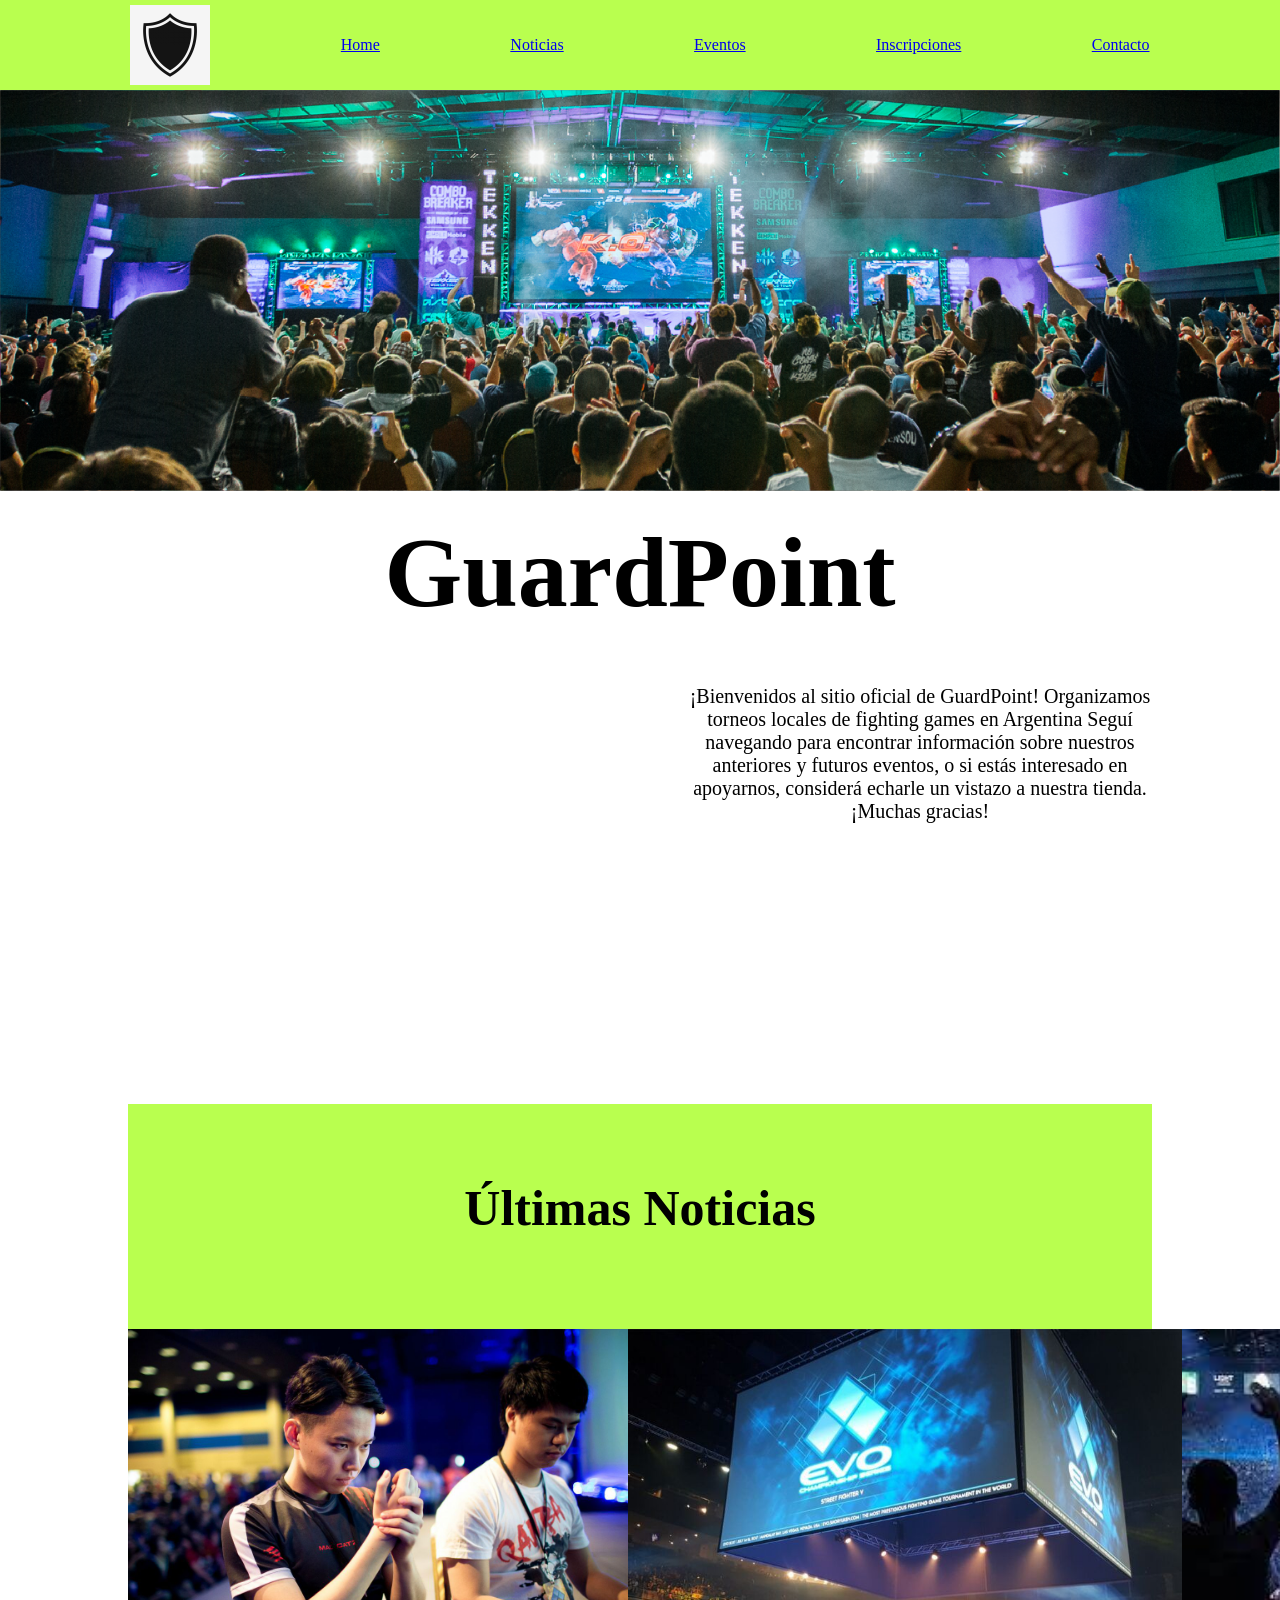
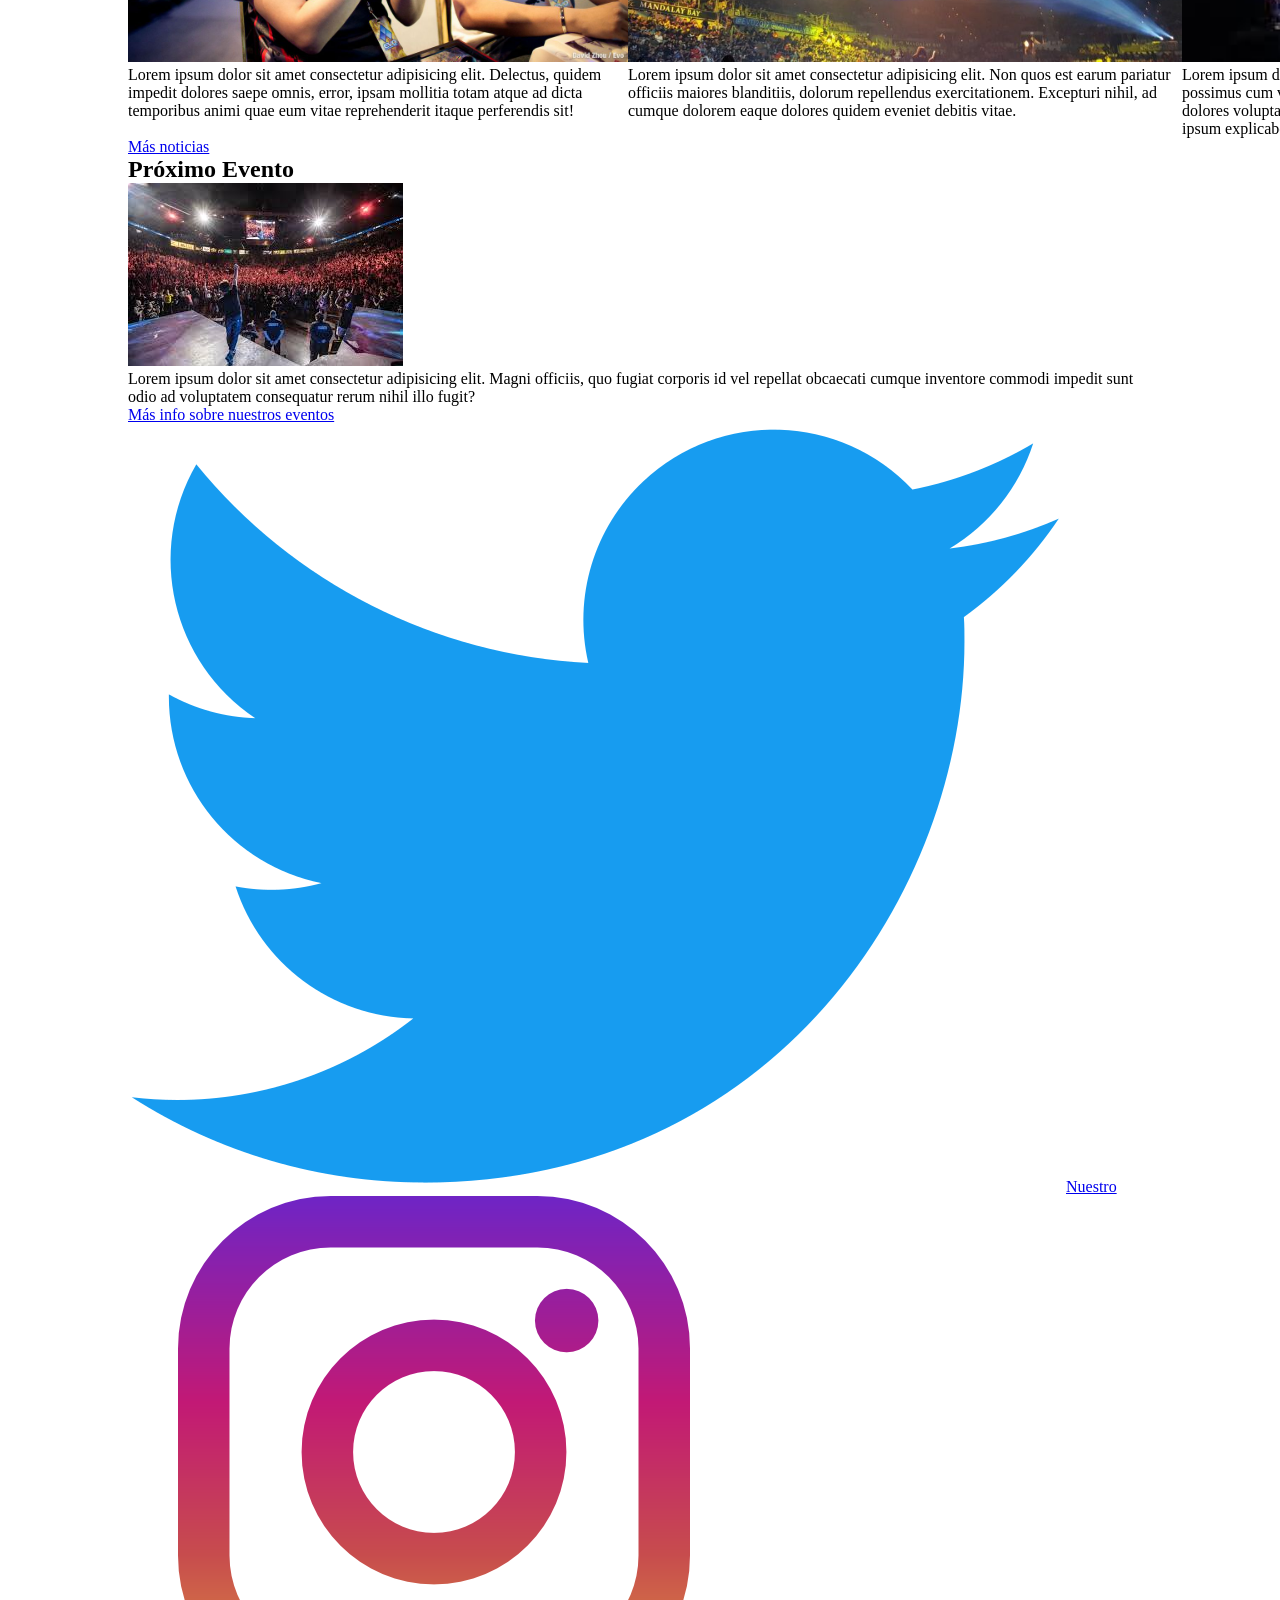
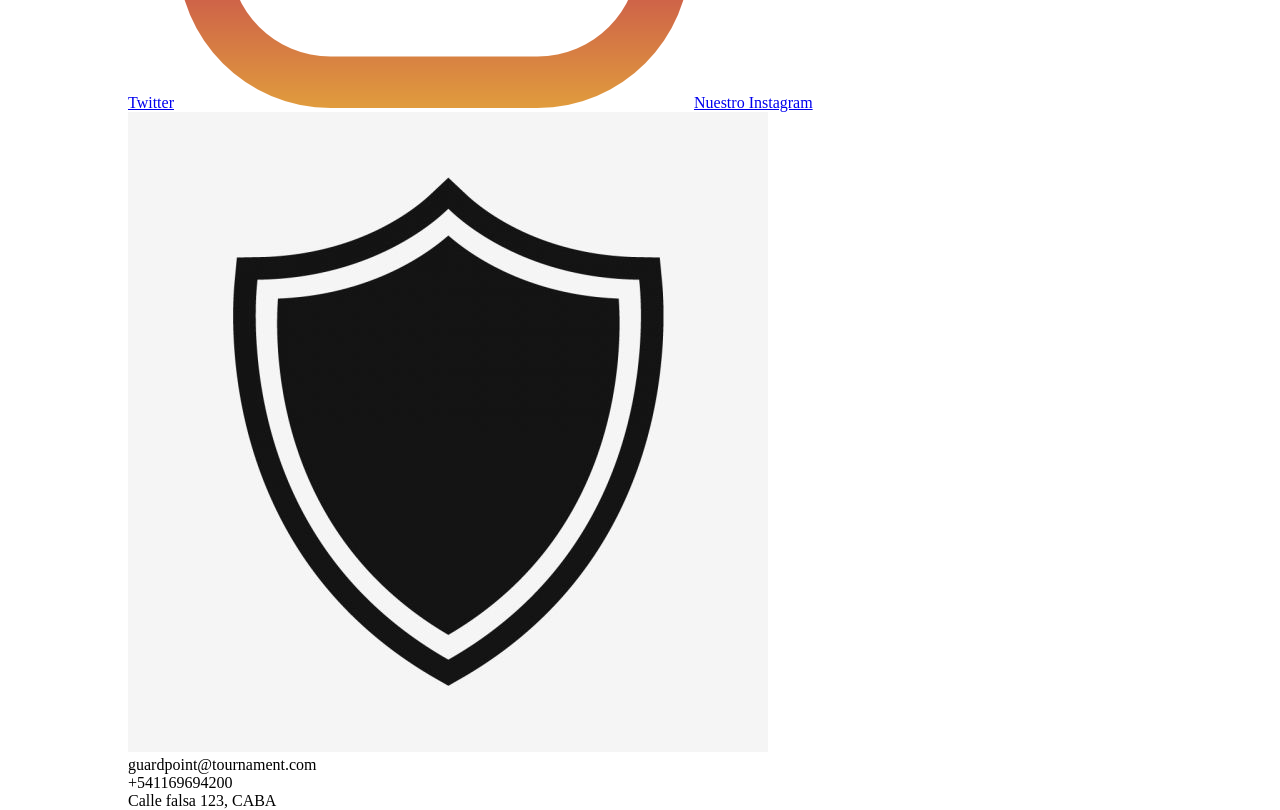
==== Desafio2/index.html @ 3b263c99 "Add files via upload" ====
<!DOCTYPE html>
<html lang="en">
<head>
    <meta charset="UTF-8">
    <meta http-equiv="X-UA-Compatible" content="IE=edge">
    <meta name="viewport" content="width=device-width, initial-scale=1.0">
    <link rel="stylesheet" href="style.css">
    <title>Home</title>
</head>
<body>
     
    
        <!-- HEADER -->
        <header class="cabecera">
            <!-- logo -->
            <nav>
                <ul class="cabecera__lista">
                    <img src="multimedia/logo.jpg" alt="Logo" class="cabecera__logo">
                    <li class="cabecera__lista__items"><a href="index.html">Home</a></li>
                    <li class="cabecera__lista__items"><a href="servicios/noticias.html" >Noticias</a></li>
                    <li class="cabecera__lista__items"><a href="servicios/eventos.html" >Eventos</a></li>
                    <li class="cabecera__lista__items"><a href="servicios/inscripciones.html">Inscripciones</a></li>
                    <li class="cabecera__lista__items"><a href="servicios/contacto.html">Contacto</a></li>
                </ul>
                <!-- Navbar --> 
            </nav>
        </header>
        <!-- FIN HEADER -->


        <!-- BANNER -->
        <section class="banner">
            <img src="multimedia/home_header2.png" alt="Banner" class="banner-imagen">
        </section>
        <!-- FIN BANNER -->


        <div class="container">
            <!-- PRESETNACIÓN DE LA PÁGINA -->
            <section class="titulo">
                <h1 class="titulo-pagina">
                    GuardPoint
                </h1>
            </section>
            <section class="presentacion">

                <div class="video-presentacion">
                <iframe width="560" height="315" src="https://www.youtube.com/embed/fnxjYTePJDI" title="YouTube video player" frameborder="0" allow="accelerometer; autoplay; clipboard-write; encrypted-media; gyroscope; picture-in-picture" allowfullscreen></iframe>
                </div>
                <div class="texto-presentacion">
                    <p>
                       ¡Bienvenidos al sitio oficial de GuardPoint! Organizamos torneos locales de fighting games en Argentina
                       Seguí navegando para encontrar información sobre nuestros anteriores y futuros eventos, o si estás interesado
                       en apoyarnos, considerá echarle un vistazo a nuestra tienda. ¡Muchas gracias!
                    </p>
                </div>
            </section>
            <!-- FIN PRESENTACIÓN-->



            <!-- ÚLTIMAS NOTICIAS-->
            <section class="titulo-2">
                <h2 class="titulo-pagina-2">
                    Últimas Noticias
                </h2>
            </section>
            <section class="ultimas-noticias">
                <div class="noticia-1">
                    <img src="multimedia/noticias.jpg" alt="Noticia 1" class="noticia-1-imagen">
                    <p>
                        Lorem ipsum dolor sit amet consectetur adipisicing elit. Delectus, quidem impedit dolores saepe omnis, error, ipsam mollitia totam atque ad dicta temporibus animi quae eum vitae reprehenderit itaque perferendis sit!
                    </p>
                </div>

                <div class="noticia-2">
                    <img src="multimedia/noticias2.jpg" alt="Noticia 2" class="noticia-2-imagen">
                    <p>
                        Lorem ipsum dolor sit amet consectetur adipisicing elit. Non quos est earum pariatur officiis maiores blanditiis, dolorum repellendus exercitationem. Excepturi nihil, ad cumque dolorem eaque dolores quidem eveniet debitis vitae.
                    </p>
                </div>

                <div class="noticia-3">
                    <img src="multimedia/noticias3.jpg" alt="Noticia 3" class="noticia-3-imagen">
                    <p>
                        Lorem ipsum dolor sit amet consectetur adipisicing elit. Veniam, possimus cum vitae cumque fugiat perspiciatis quae ducimus esse dolores voluptates voluptatem praesentium debitis fuga ad beatae ipsum explicabo, laborum ratione!
                    </p>
                </div>

            </section>
            <a href="servicios/noticias.html">Más noticias</a>
            <!-- FIN ÚLTIMAS NOTICIAS -->



            <!-- PRÓXIMO EVENTO -->
            <section>
                <h2>
                    Próximo Evento
                </h2>
                <img src="multimedia/eventos.jpg" alt="Próximo evento - preview">
                <p>
                    Lorem ipsum dolor sit amet consectetur adipisicing elit. Magni officiis, quo fugiat corporis id vel repellat obcaecati cumque inventore commodi impedit sunt odio ad voluptatem consequatur rerum nihil illo fugit?
                </p>
                <a href="servicios/eventos.html">Más info sobre nuestros eventos</a>
            </section>
            <!-- FIN PRÓXIMO EVENTO -->



            <!-- FOOTER -->
            <footer>
            <img src="multimedia/ticon.png" alt="Twitter Icon">
            <a href="https://www.twitter.com" target= "_blank">Nuestro Twitter</a>

            <img src="multimedia/iicon.png" alt="Instagram Icon">
            <a href="https://www.instagram.com" target="_blank">Nuestro Instagram</a>

            <!-- logo -->
            <img src="multimedia/logo.jpg" alt="logo">

            <p>
                guardpoint@tournament.com
            </p>

            <p>
                +541169694200
            </p>

            <p>
                Calle falsa 123, CABA
            </p>
            </footer>
            <!-- FIN FOOTER -->

    </div>
</body>
</html>
---- Desafio2/style.css ----
*{
    margin: 0%;
    padding: 0%;
    
}
.container{
    width: 80%;
    margin-left: 10%;
    margin-right: 10%;
    height: 100%;
}

.banner-imagen{
    width: 100%;
}

.cabecera{
    background-color: rgba(172, 255, 47, 0.842);
    position: sticky;
    top: 0px;
}

.cabecera__lista{
    height: 10vh;
    display: flex;
    flex-direction: row;
    justify-content: space-evenly;
    align-items: center;
}

.cabecera__lista__items{
    list-style: none;
}
 
.cabecera__logo{
    width: 80px;   
}

.presentacion{
    display: flex;
    margin: 0px auto;
    
}
.video-presentacion{
    
}

.texto-presentacion{
    text-align: center;
    font-size:  20px;
    
}

.titulo{
    display: flex;
    justify-content: center;
}


.titulo-pagina{
    height: 150px;
    padding: 20px 50px 20px 50px;
    font-size: 100px;
}
    

.titulo-2{
    display: flex;
    justify-content: center;
    margin-top: 100px;
    background-color: rgba(172, 255, 47, 0.842);
    padding-top: 75px;
    
}


.titulo-pagina-2{
    height: 150px;
    font-size: 50px;
    
}


.ultimas-noticias{
    display: flex;
    justify-content: space-between;
}

.noticia-1-imagen{
    width: 500px;
    object-fit: cover;
}

.noticia-2-imagen{
    width: 554px;
}

.noticia-3-imagen{
    width: 445px;
}
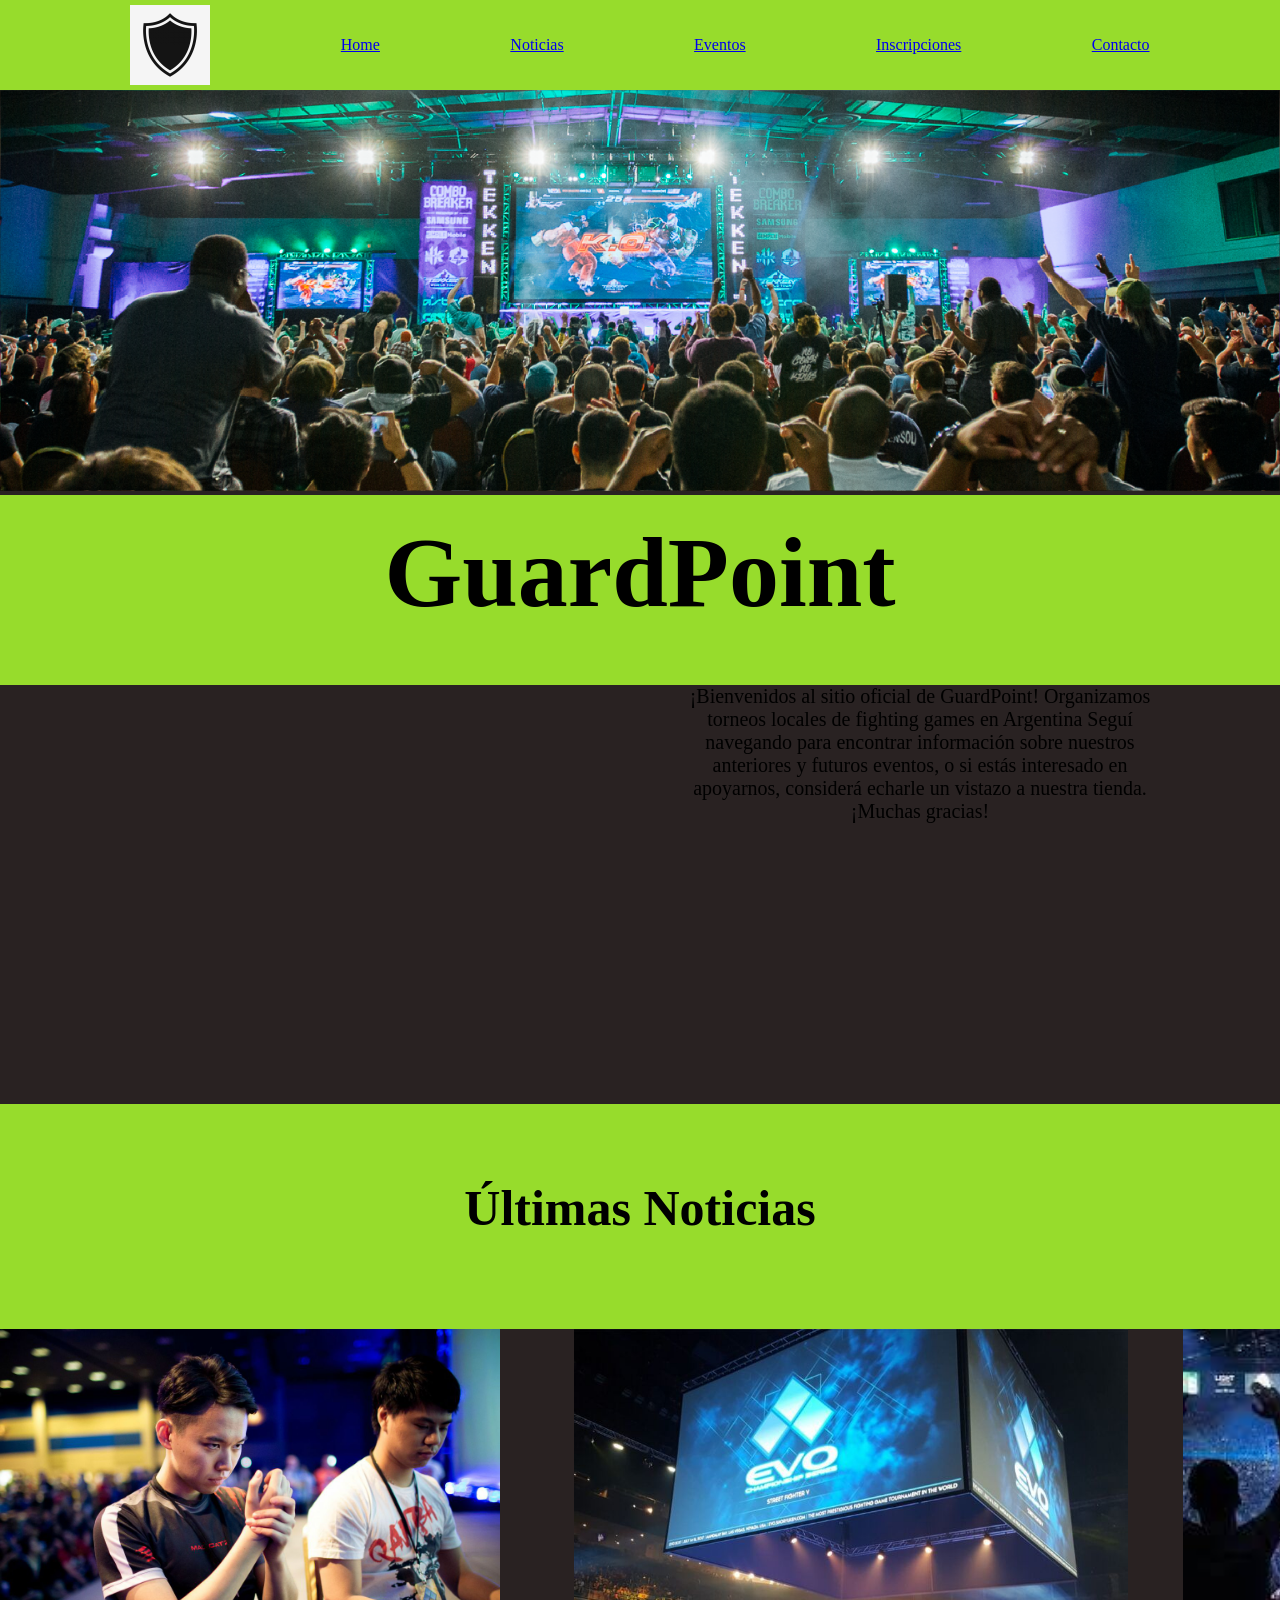
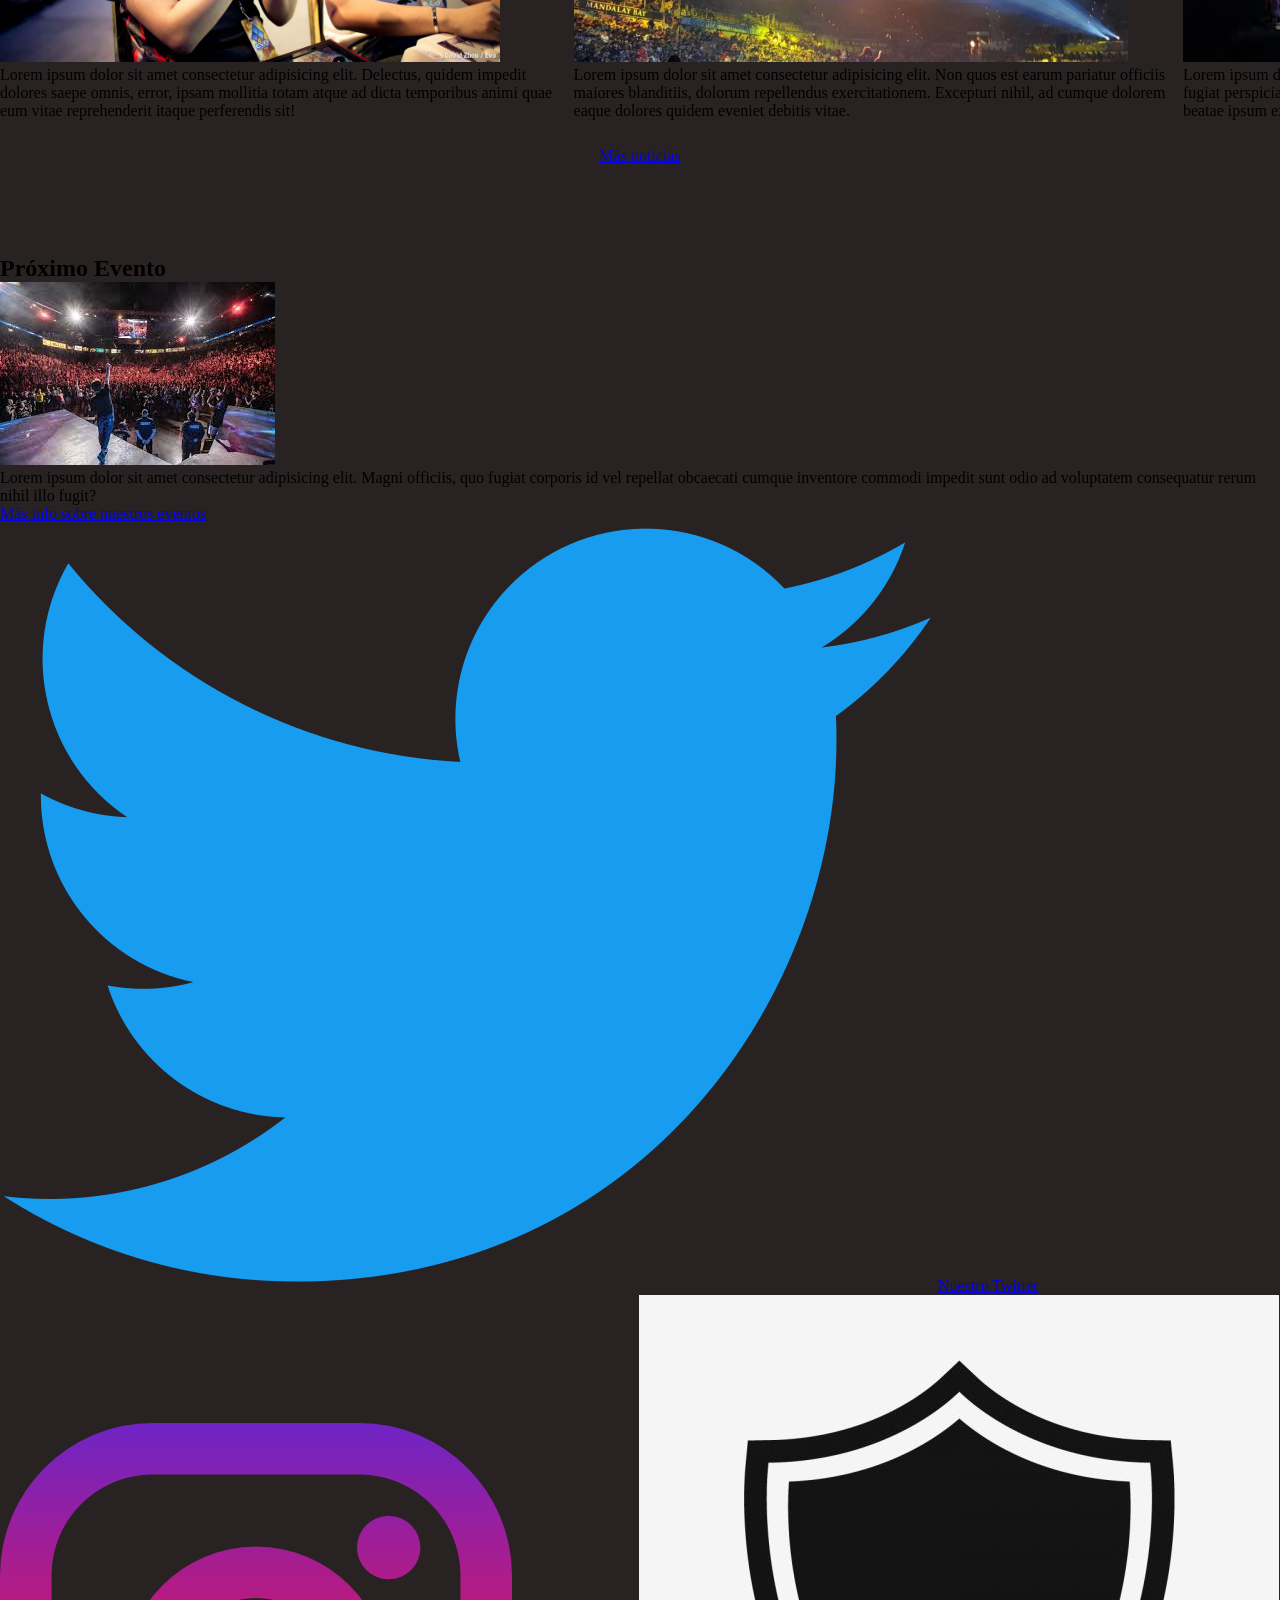
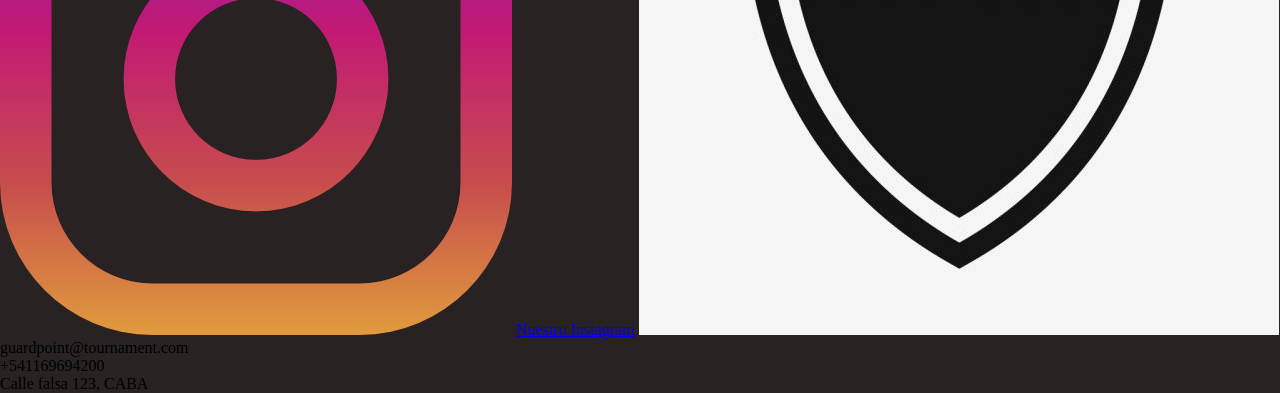
==== commit 6186de33: "Add files via upload" ====
--- a/Desafio2/index.html
+++ b/Desafio2/index.html
@@ -88,7 +88,9 @@
                 </div>
 
             </section>
-            <a href="servicios/noticias.html">Más noticias</a>
+            <div class="mas-noticias">
+                <a href="servicios/noticias.html">Más noticias</a>
+            </div>
             <!-- FIN ÚLTIMAS NOTICIAS -->
 
 
--- a/Desafio2/style.css
+++ b/Desafio2/style.css
@@ -3,11 +3,17 @@
     padding: 0%;
     
 }
-.container{
+
+html{
+    background-color: rgb(41, 34, 34);
+}
+
+.presentacion{
     width: 80%;
     margin-left: 10%;
     margin-right: 10%;
     height: 100%;
+    
 }
 
 .banner-imagen{
@@ -41,9 +47,7 @@
     margin: 0px auto;
     
 }
-.video-presentacion{
-    
-}
+
 
 .texto-presentacion{
     text-align: center;
@@ -54,6 +58,7 @@
 .titulo{
     display: flex;
     justify-content: center;
+    background-color: rgba(172, 255, 47, 0.842);
 }
 
 
@@ -83,18 +88,28 @@
 
 .ultimas-noticias{
     display: flex;
-    justify-content: space-between;
+    width: 200vh;
+    margin: auto;
+    justify-content: space-around;
 }
 
 .noticia-1-imagen{
     width: 500px;
-    object-fit: cover;
+    
 }
 
 .noticia-2-imagen{
     width: 554px;
+    margin: auto;
 }
 
 .noticia-3-imagen{
     width: 445px;
+    
+}
+
+.mas-noticias{
+    margin: 3vh 0vh 10vh 0vh;
+    justify-content: center;
+    text-align: center;
 }
